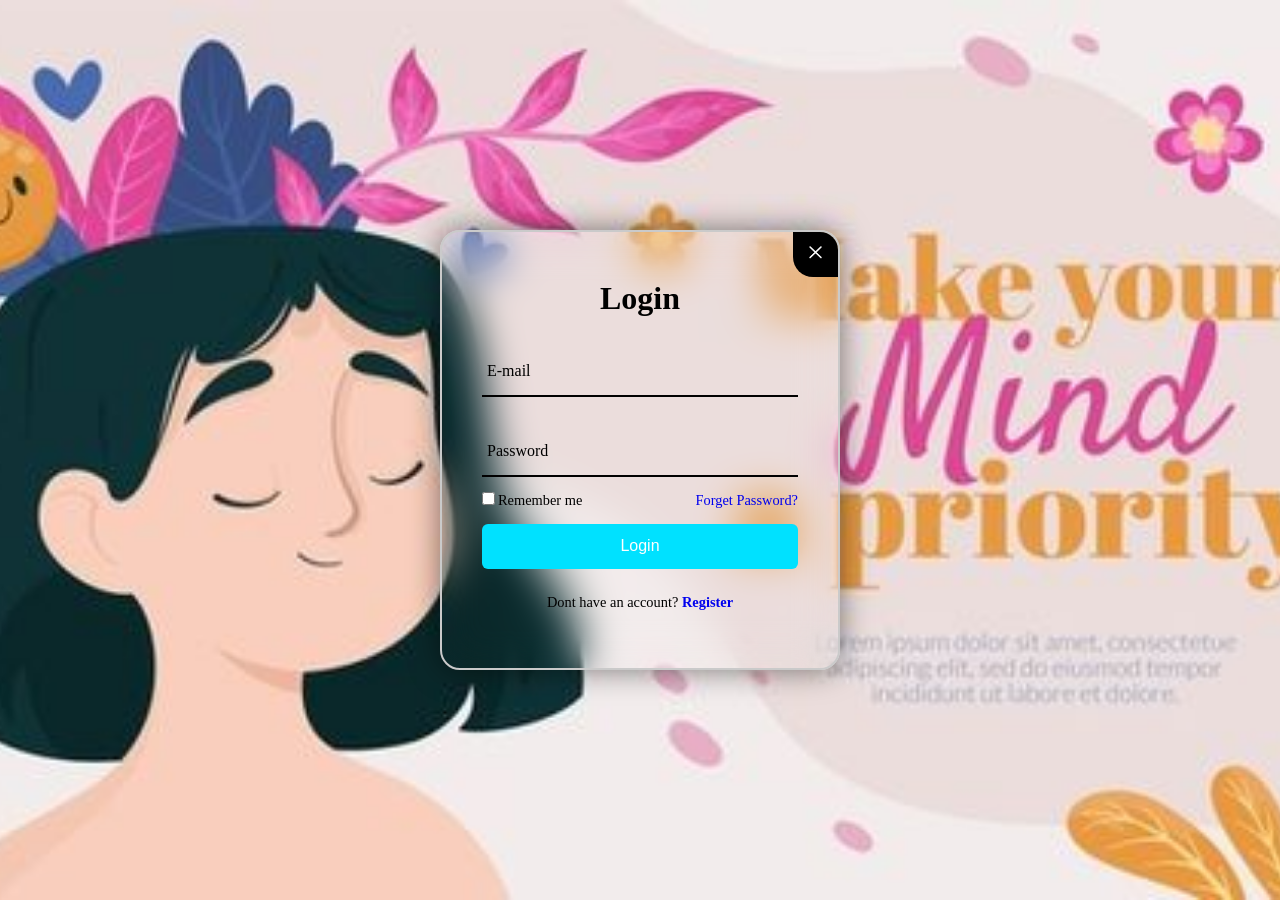
==== login.html @ eda3643c "Capstone Project" ====
<!DOCTYPE html>
<html lang="en">
  <head>
    <meta charset="UTF-8" />
    <meta name="viewport" content="width=device-width, initial-scale=1.0" />
    <title>Document</title>
    <link rel="stylesheet" href="css/style.css" />
  </head>
  <body>
    <div class="wrapper">
      <a class="icon-close" href="index.html">
        <span>
          <img width="15px" src="images/close-icon.png" alt="close" /></span
      ></a>
      <div class="form-box login">
        <h2>Login</h2>
        <form action="#">
          <div class="input-box">
            <input type="email" required />
            <label>E-mail</label>
          </div>
          <div class="input-box">
            <input type="password" required />
            <label>Password</label>
          </div>
          <div class="remember-forgot">
            <label><input type="checkbox" />Remember me</label>
            <a href="#">Forget Password?</a>
          </div>
          <button
            type="submit"
            class="btn"
            value="Login"
            onclick="window.location.href='index.html'"
          >
            Login
          </button>
          <div class="login-register">
            <p>
              Dont have an account?
              <a href="#" class="register-link">Register</a>
            </p>
          </div>
        </form>
      </div>

      <div class="form-box register">
        <h2>Registration</h2>
        <form action="#">
          <div class="input-box">
            <input type="text" required />
            <label>Username</label>
          </div>
          <div class="input-box">
            <input type="email" required />
            <label>E-mail</label>
          </div>
          <div class="input-box">
            <input type="password" required />
            <label>Password</label>
          </div>
          <div class="remember-forgot">
            <label
              ><input type="checkbox" />I agree to the terms & conditions</label
            >
          </div>
          <button type="submit" class="btn">Register</button>
          <div class="login-register">
            <p>
              Already have an account?
              <a href="#" class="login-link">Login</a>
            </p>
          </div>
        </form>
      </div>
    </div>

    <script src="js/login.js"></script>
    <script src="js/penghubung.js"></script>
  </body>
</html>
---- css/style.css ----
* {
  margin: 0;
  padding: 0;
  box-sizing: border-box;
}

body {
  display: flex;
  justify-content: center;
  align-items: center;
  min-height: 100vh;
  background: url(../images/bgLogin.jpg) no-repeat;
  background-size: cover;
  background-position: center;
}
header {
  position: fixed;
  top: 0;
  left: 0;
  width: 100%;
  padding: 20px 100px;
  background: #33a5ff;
  display: flex;
  justify-content: space-between;
  align-items: center;
  z-index: 99;
}

.navigation a {
  position: relative;
  font-size: 1.1em;
  color: #fff;
  text-decoration: none;
  font-weight: 500;
  margin-left: 40px;
}

.navigation .btnLogin-popup {
  width: 130px;
  height: 50px;
  background: transparent;
  border: 2px solid #fff;
  outline: none;
  border-radius: 6px;
  cursor: pointer;
  font-size: 1.1em;
  color: #fff;
  font-weight: 500;
  margin-left: 40px;
  transition: 0.5s;
}

.navigation .btnLogin-popup:hover {
  background: #fff;
  color: #000;
}

.wrapper {
  position: relative;
  width: 400px;
  height: 440px;
  background: transparent;
  border: 2px solid #cacaca;
  border-radius: 20px;
  backdrop-filter: blur(20px);
  box-shadow: 0 0 30px rgba(0, 0, 0, 0.5);
  display: flex;
  justify-content: center;
  align-items: center;
  overflow: hidden;
  transition: transform 0.5s ease, 0.3s ease;
}

.wrapper.active-popup {
  transform: scale(1);
}

.wrapper.active {
  height: 520px;
}

.wrapper .form-box {
  width: 100%;
  padding: 40px;
}

.wrapper .form-box.login {
  transition: transform 0.2s ease;
  transform: translateX(0);
}

.wrapper.active .form-box.login {
  transition: none;
  transform: translateX(-400px);
}

.wrapper .form-box.register {
  position: absolute;
  transition: none;
  transform: translateX(400px);
}

.wrapper.active .form-box.register {
  transition: transform 0.2s ease;
  transform: translateX(0);
}

.wrapper .icon-close {
  position: absolute;
  display: flex;
  justify-content: center;
  align-items: center;
  top: 0;
  right: 0;
  width: 45px;
  height: 45px;
  background: #000;
  border-bottom-left-radius: 20px;
}

.form-box h2 {
  font-size: 2em;
  color: #000;
  text-align: center;
}

.input-box {
  position: relative;
  width: 100%;
  height: 50px;
  border-bottom: 2px solid #000;
  margin: 30px 0;
}

.input-box label {
  position: absolute;
  top: 50%;
  left: 5px;
  transform: translateY(-50%);
  font-size: 1em;
  color: #000;
  font-weight: 500;
  pointer-events: none;
  transition: 0.5s;
}

.input-box input:focus ~ label,
.input-box input:valid ~ label {
  top: -5px;
}

.input-box input {
  width: 100%;
  height: 100%;
  background: transparent;
  border: none;
  outline: none;
  font-size: 1em;
  color: #000;
  font-weight: 600;
  padding: 0 35px 0 5px;
}

.remember-forgot {
  display: flex;
  justify-content: space-between;
  font-size: 0.9em;
  color: #000;
  font-weight: 500;
  margin: -15px 0 15px;
}

.remember-forgot label input {
  accent-color: #000;
  margin-right: 3px;
}

.remember-forgot a {
  text-decoration: none;
}

.remember-forgot a:hover {
  text-decoration: underline;
}

.btn {
  width: 100%;
  height: 45px;
  background: #00e1ff;
  border: none;
  outline: none;
  border-radius: 6px;
  cursor: pointer;
  font-size: 1em;
  color: #fff;
  font-weight: 500;
}

.login-register {
  font-size: 0.9em;
  color: #000;
  text-align: center;
  font-weight: 500;
  margin: 25px 0 10px;
}

.login-register p a {
  text-decoration: none;
  font-weight: 600;
}

.login-register p a:hover {
  text-decoration: underline;
}
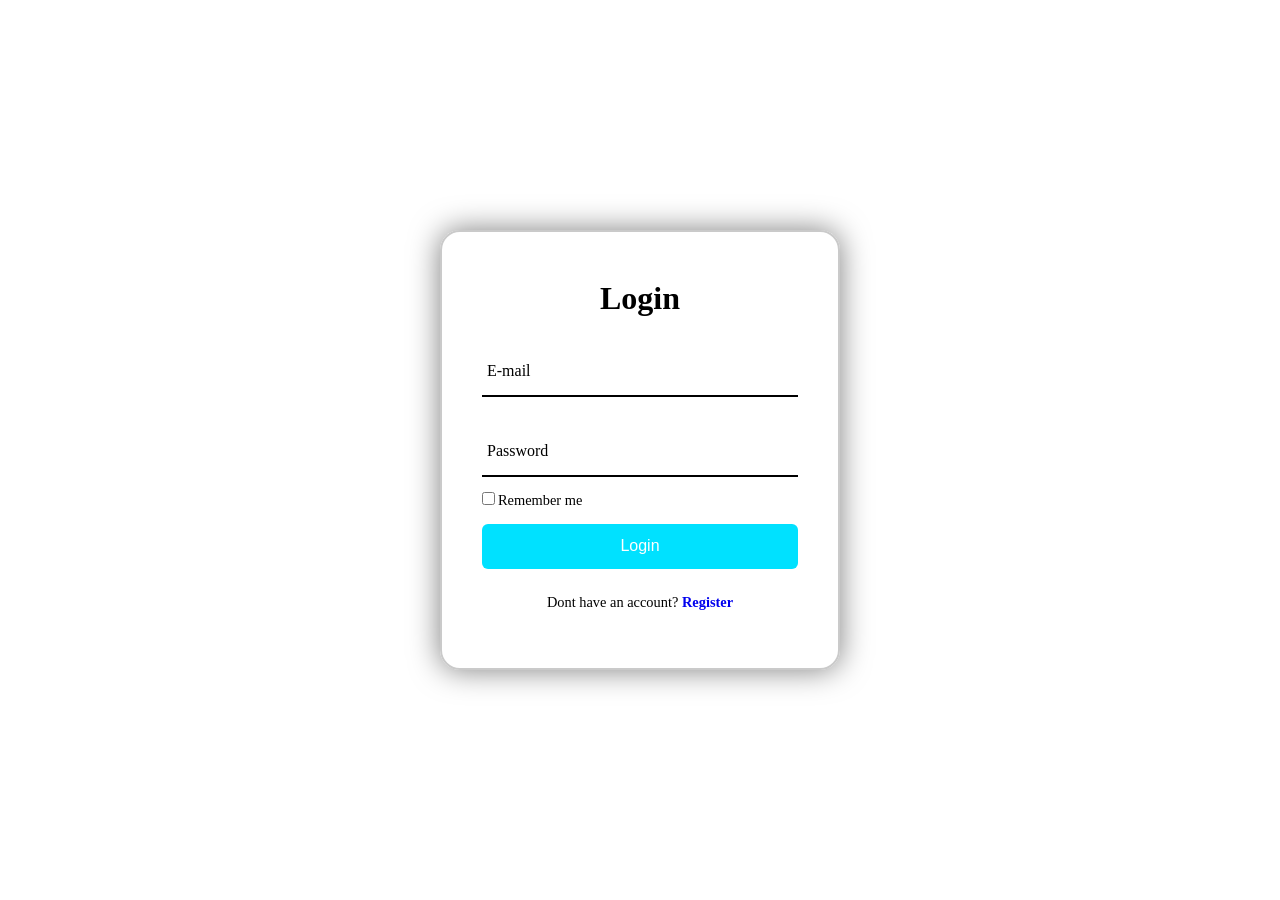
==== commit e5360319: "Update login.html" ====
--- a/login.html
+++ b/login.html
@@ -8,10 +8,6 @@
   </head>
   <body>
     <div class="wrapper">
-      <a class="icon-close" href="index.html">
-        <span>
-          <img width="15px" src="images/close-icon.png" alt="close" /></span
-      ></a>
       <div class="form-box login">
         <h2>Login</h2>
         <form action="#">
@@ -25,7 +21,7 @@
           </div>
           <div class="remember-forgot">
             <label><input type="checkbox" />Remember me</label>
-            <a href="#">Forget Password?</a>
+            
           </div>
           <button
             type="submit"
@@ -76,6 +72,5 @@
     </div>
 
     <script src="js/login.js"></script>
-    <script src="js/penghubung.js"></script>
   </body>
 </html>
--- a/css/style.css
+++ b/css/style.css
@@ -9,7 +9,7 @@
   justify-content: center;
   align-items: center;
   min-height: 100vh;
-  background: url(../images/bgLogin.jpg) no-repeat;
+  background: white; 
   background-size: cover;
   background-position: center;
 }
